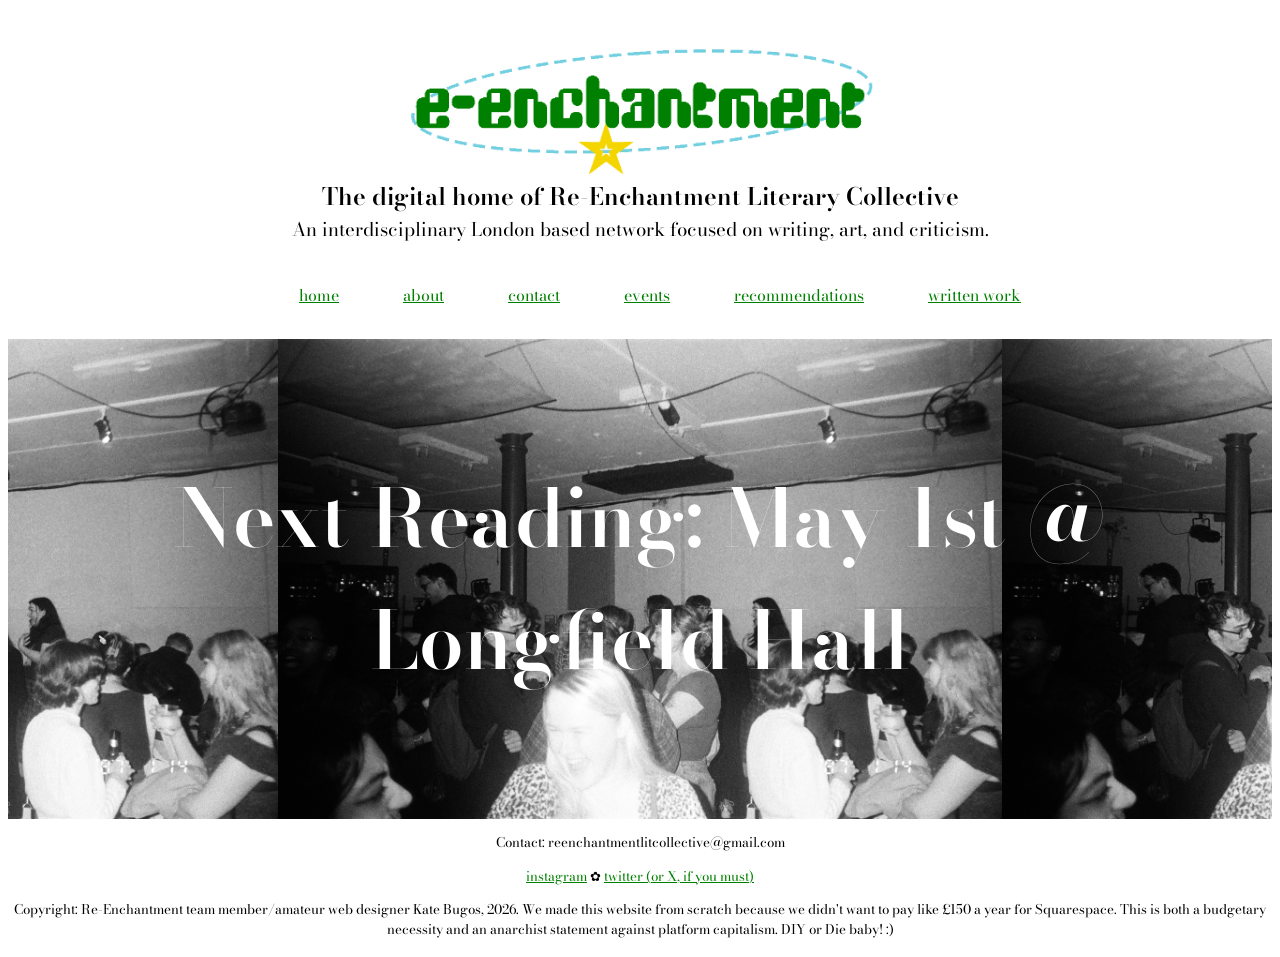
==== index.html @ 49508eeb "initial commit" ====
<!DOCTYPE html>
<html>
    <script type="text/javascript">
// <![CDATA[
var colour="#ff00f0";
var sparkles=120;

/****************************
*  Tinkerbell Magic Sparkle *
* (c) 2005 mf2fm web-design *
*  http://www.mf2fm.com/rv  *
* DON'T EDIT BELOW THIS BOX *
****************************/
var x=ox=400;
var y=oy=300;
var swide=800;
var shigh=600;
var sleft=sdown=0;
var tiny=new Array();
var star=new Array();
var starv=new Array();
var starx=new Array();
var stary=new Array();
var tinyx=new Array();
var tinyy=new Array();
var tinyv=new Array();

window.onload=function() { if (document.getElementById) {
  var i, rats, rlef, rdow;
  for (var i=0; i<sparkles; i++) {
    var rats=createDiv(3, 3);
    rats.style.visibility="hidden";
    document.body.appendChild(tiny[i]=rats);
    starv[i]=0;
    tinyv[i]=0;
    var rats=createDiv(5, 5);
    rats.style.backgroundColor="transparent";
    rats.style.visibility="hidden";
    var rlef=createDiv(1, 5);
    var rdow=createDiv(5, 1);
    rats.appendChild(rlef);
    rats.appendChild(rdow);
    rlef.style.top="2px";
    rlef.style.left="0px";
    rdow.style.top="0px";
    rdow.style.left="2px";
    document.body.appendChild(star[i]=rats);
  }
  set_width();
  sparkle();
}}

function sparkle() {
  var c;
  if (x!=ox || y!=oy) {
    ox=x;
    oy=y;
    for (c=0; c<sparkles; c++) if (!starv[c]) {
      star[c].style.left=(starx[c]=x)+"px";
      star[c].style.top=(stary[c]=y)+"px";
      star[c].style.clip="rect(0px, 5px, 5px, 0px)";
      star[c].style.visibility="visible";
      starv[c]=50;
      break;
    }
  }
  for (c=0; c<sparkles; c++) {
    if (starv[c]) update_star(c);
    if (tinyv[c]) update_tiny(c);
  }
  setTimeout("sparkle()", 40);
}

function update_star(i) {
  if (--starv[i]==25) star[i].style.clip="rect(1px, 4px, 4px, 1px)";
  if (starv[i]) {
    stary[i]+=1+Math.random()*3;
    if (stary[i]<shigh+sdown) {
      star[i].style.top=stary[i]+"px";
      starx[i]+=(i%5-2)/5;
      star[i].style.left=starx[i]+"px";
    }
    else {
      star[i].style.visibility="hidden";
      starv[i]=0;
      return;
    }
  }
  else {
    tinyv[i]=50;
    tiny[i].style.top=(tinyy[i]=stary[i])+"px";
    tiny[i].style.left=(tinyx[i]=starx[i])+"px";
    tiny[i].style.width="2px";
    tiny[i].style.height="2px";
    star[i].style.visibility="hidden";
    tiny[i].style.visibility="visible"
  }
}

function update_tiny(i) {
  if (--tinyv[i]==25) {
    tiny[i].style.width="1px";
    tiny[i].style.height="1px";
  }
  if (tinyv[i]) {
    tinyy[i]+=1+Math.random()*3;
    if (tinyy[i]<shigh+sdown) {
      tiny[i].style.top=tinyy[i]+"px";
      tinyx[i]+=(i%5-2)/5;
      tiny[i].style.left=tinyx[i]+"px";
    }
    else {
      tiny[i].style.visibility="hidden";
      tinyv[i]=0;
      return;
    }
  }
  else tiny[i].style.visibility="hidden";
}

document.onmousemove=mouse;
function mouse(e) {
  set_scroll();
  y=(e)?e.pageY:event.y+sdown;
  x=(e)?e.pageX:event.x+sleft;
}

function set_scroll() {
  if (typeof(self.pageYOffset)=="number") {
    sdown=self.pageYOffset;
    sleft=self.pageXOffset;
  }
  else if (document.body.scrollTop || document.body.scrollLeft) {
    sdown=document.body.scrollTop;
    sleft=document.body.scrollLeft;
  }
  else if (document.documentElement && (document.documentElement.scrollTop || document.documentElement.scrollLeft)) {
    sleft=document.documentElement.scrollLeft;
	sdown=document.documentElement.scrollTop;
  }
  else {
    sdown=0;
    sleft=0;
  }
}

window.onresize=set_width;
function set_width() {
  if (typeof(self.innerWidth)=="number") {
    swide=self.innerWidth;
    shigh=self.innerHeight;
  }
  else if (document.documentElement && document.documentElement.clientWidth) {
    swide=document.documentElement.clientWidth;
    shigh=document.documentElement.clientHeight;
  }
  else if (document.body.clientWidth) {
    swide=document.body.clientWidth;
    shigh=document.body.clientHeight;
  }
}

function createDiv(height, width) {
  var div=document.createElement("div");
  div.style.position="absolute";
  div.style.height=height+"px";
  div.style.width=width+"px";
  div.style.overflow="hidden";
  div.style.backgroundColor=colour;
  return (div);
}
// ]]>
</script>

    <head>
        <title>eEnchantment</title>
        <link rel="icon" type="image/x-icon" href="./images/favicon.ico">
        <link href="style.css" rel="stylesheet">
        <link rel="preconnect" href="https://fonts.googleapis.com">
<link rel="preconnect" href="https://fonts.gstatic.com" crossorigin>
<link href="https://fonts.googleapis.com/css2?family=Bodoni+Moda:ital,opsz,wght@0,6..96,400..900;1,6..96,400..900&display=swap" rel="stylesheet">
    </head>
    <body>
        <header>
            <img src="./images/eenchantment-logo.gif" alt="e-Enchantment" height="150px">
            <h2>The digital home of Re-Enchantment Literary Collective</h2>
            <h3>An interdisciplinary London based network focused on writing, art, and criticism.</h3>
            <nav>
                <ul>
                    <li>
                        <a href="./index.html">home</a>
                    </li>
                    <li>
                        <a href="./about.html">about</a>
                    </li>
                    <li>
                        <a href="./contact.html">contact</a>
                    </li>
                    <li>
                        <a href="./events.html">events</a>
                    </li>
                    <li>
                        <a href="./recommendations.html">recommendations</a>
                    </li>
                    <li>
                        <a href="./writing.html">written work</a>
                    </li>
                </ul>
            </nav>
        </header>
        <main>
            <div id="home">
                <h2>Next Reading: May 1st @ Longfield Hall</h2>
            </div>
        </main>
        <footer>
            <p>Contact: reenchantmentlitcollective@gmail.com</p>
            <p><a href="https://www.instagram.com/reenchantmentldn/">instagram</a>  ✿  <a href="https://x.com/re__enchantment">twitter (or X, if you must)</a></p>
            <p>Copyright: Re-Enchantment team member/amateur web designer Kate Bugos, 2026. We made this website from scratch because we didn't want to pay like £150 a year for Squarespace. This is both a budgetary necessity and an anarchist statement against platform capitalism. DIY or Die baby! :)</p>
        </footer>
    </body>
</html>
---- style.css ----
h1 {
    color: green;
    font-family: "Bodoni Moda";
 }

 h2 {
   font-family: "Bodoni Moda";
   font-weight: 600;

 }

 #pagetitle {
   display: flex;
   justify-content: center;
   font-size: larger;
 }


 h3 {
   font-family: "Bodoni Moda";
   font-weight: 300;
   margin-bottom: 0;
 }

 p {
   font-family: "Bodoni Moda";
 }

 #abouttext {
   margin: 5% 5%;
 }

 ul li a{
   font-family: "Bodoni Moda";
   color: green;
 }

 a {
   font-family: "Bodoni Moda";
   color: green;
 }

#home h2 {
   font-size: 5em;
   font-family: "Bodoni Moda";
}

#nextreading {
   text-align: center;
}

header {
   text-align: center;
   padding-top: 1em;
}

header h2 {
   padding: 0;
   margin: 0;
}

header h3 {
   padding: 0;
   margin: 0;
}

nav {
   display: flex;
   justify-content: center;
   padding-top: 0.5em;
   flex-wrap: wrap;
}

nav ul {
   display: inline-flex;
   justify-content: center;

}

 nav li {
   padding: 1em 2em;
   list-style-type: none;
 }

 a:hover {
   color: deeppink;
 }

 #home {
   display: flex;
   margin: auto;
   align-items: center;
   text-align: center;
   justify-content: center;
   background-image: url(./images/bw1.jpg);
   background-position: center;
   color: white;
   background-size: contain;
   min-height: 30em;
 }

#home h2 {
   font-weight: 600;
}

 #readinggallery {
   display: flex;
   flex-wrap: wrap;
   justify-content: flex-start;
 }

 #readinggallery img {
   margin: 0.5em;
   width: 20em;
 }

 #recintro {
   display: flex;
   padding: 1em;
 }

 #recintro img {
   max-height: 20em;
   padding: 1em;
 }

 #recintro p {
   padding: 1em;
 }

 #thisweek {
   padding: 2em;
   justify-content: center;
   display: flex;
 }

footer {
   padding:0px;
   margin-top: 10px;
   text-align: center;
   font-size: smaller;
   bottom: 0;
   z-index: 0;
}

footer a {
   color: green;
}
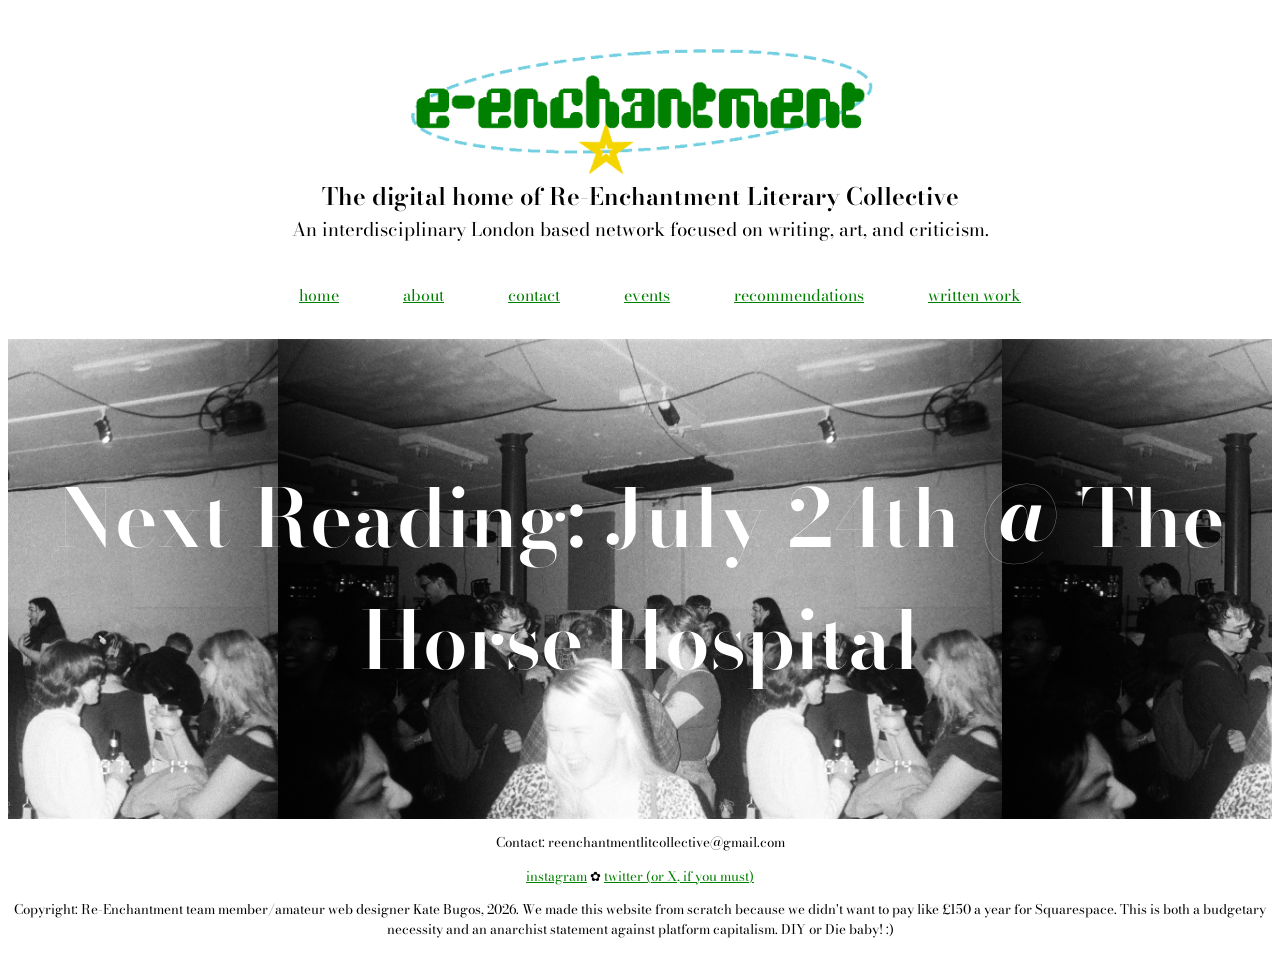
==== commit 9bfb37d4: "event update" ====
--- a/index.html
+++ b/index.html
@@ -210,7 +210,7 @@
         </header>
         <main>
             <div id="home">
-                <h2>Next Reading: May 1st @ Longfield Hall</h2>
+                <h2>Next Reading: July 24th @ The Horse Hospital</h2>
             </div>
         </main>
         <footer>
